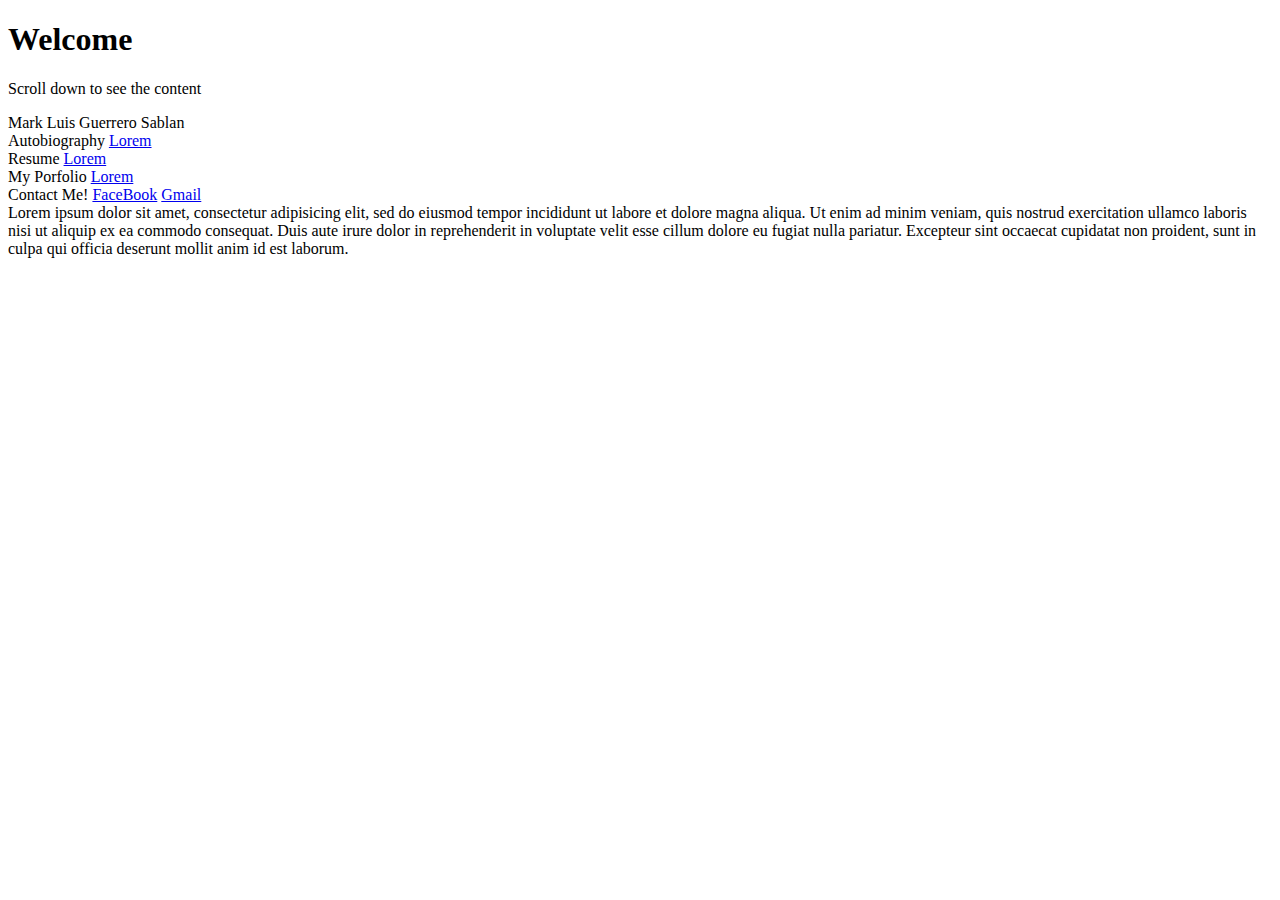
==== index.html @ 37bc4d05 "Create index.html" ====
<!DOCTYPE html>
<html>
<head>
	<title>Home</title>
	<meta charset="utf-8">
	<link rel="stylesheet" type="text/css" href="./css/styles.css">
	<script type="text/javascript" url="./js/script.js"></script>
</head>
<body>

	<div class="container">

		<div class="section header">
			
			<div class="cont">
				<h1>Welcome</h1>
				<p>Scroll down to see the content</p>
			</div>

			<div class="scroll">
				<span></span>
				<span></span>
				<span></span>
				<span></span>
			</div>

		</div>

		<div class="section content" id="content">
			<div class="title">Mark Luis Guerrero Sablan</div>
			<div class="wrap">
				<div class="sec">
					<div class="text-container1">
						Autobiography
						<a href="autobiography.html">Lorem</a>
					</div>

					<div class="text-container2">
						Resume
						<a href="resume.html">Lorem</a>
					</div>
				</div>

				<div class="sec">
					<div class="text-container2">
						My Porfolio
						<a href="portfolio.html">Lorem</a>
					</div>

					<div class="text-container1">
						Contact Me!
						<a href="#facebook">FaceBook</a>
						<a href="#gmail">Gmail</a>
					</div>
				</div>

				<div class="sec">
					<div class="text-section">
						Lorem ipsum dolor sit amet, consectetur adipisicing elit, sed do eiusmod
						tempor incididunt ut labore et dolore magna aliqua. Ut enim ad minim veniam,
						quis nostrud exercitation ullamco laboris nisi ut aliquip ex ea commodo
						consequat. Duis aute irure dolor in reprehenderit in voluptate velit esse
						cillum dolore eu fugiat nulla pariatur. Excepteur sint occaecat cupidatat non
						proident, sunt in culpa qui officia deserunt mollit anim id est laborum.
					</div>
				</div>
			</div>
		</div>
	</div>

</body>
</html>
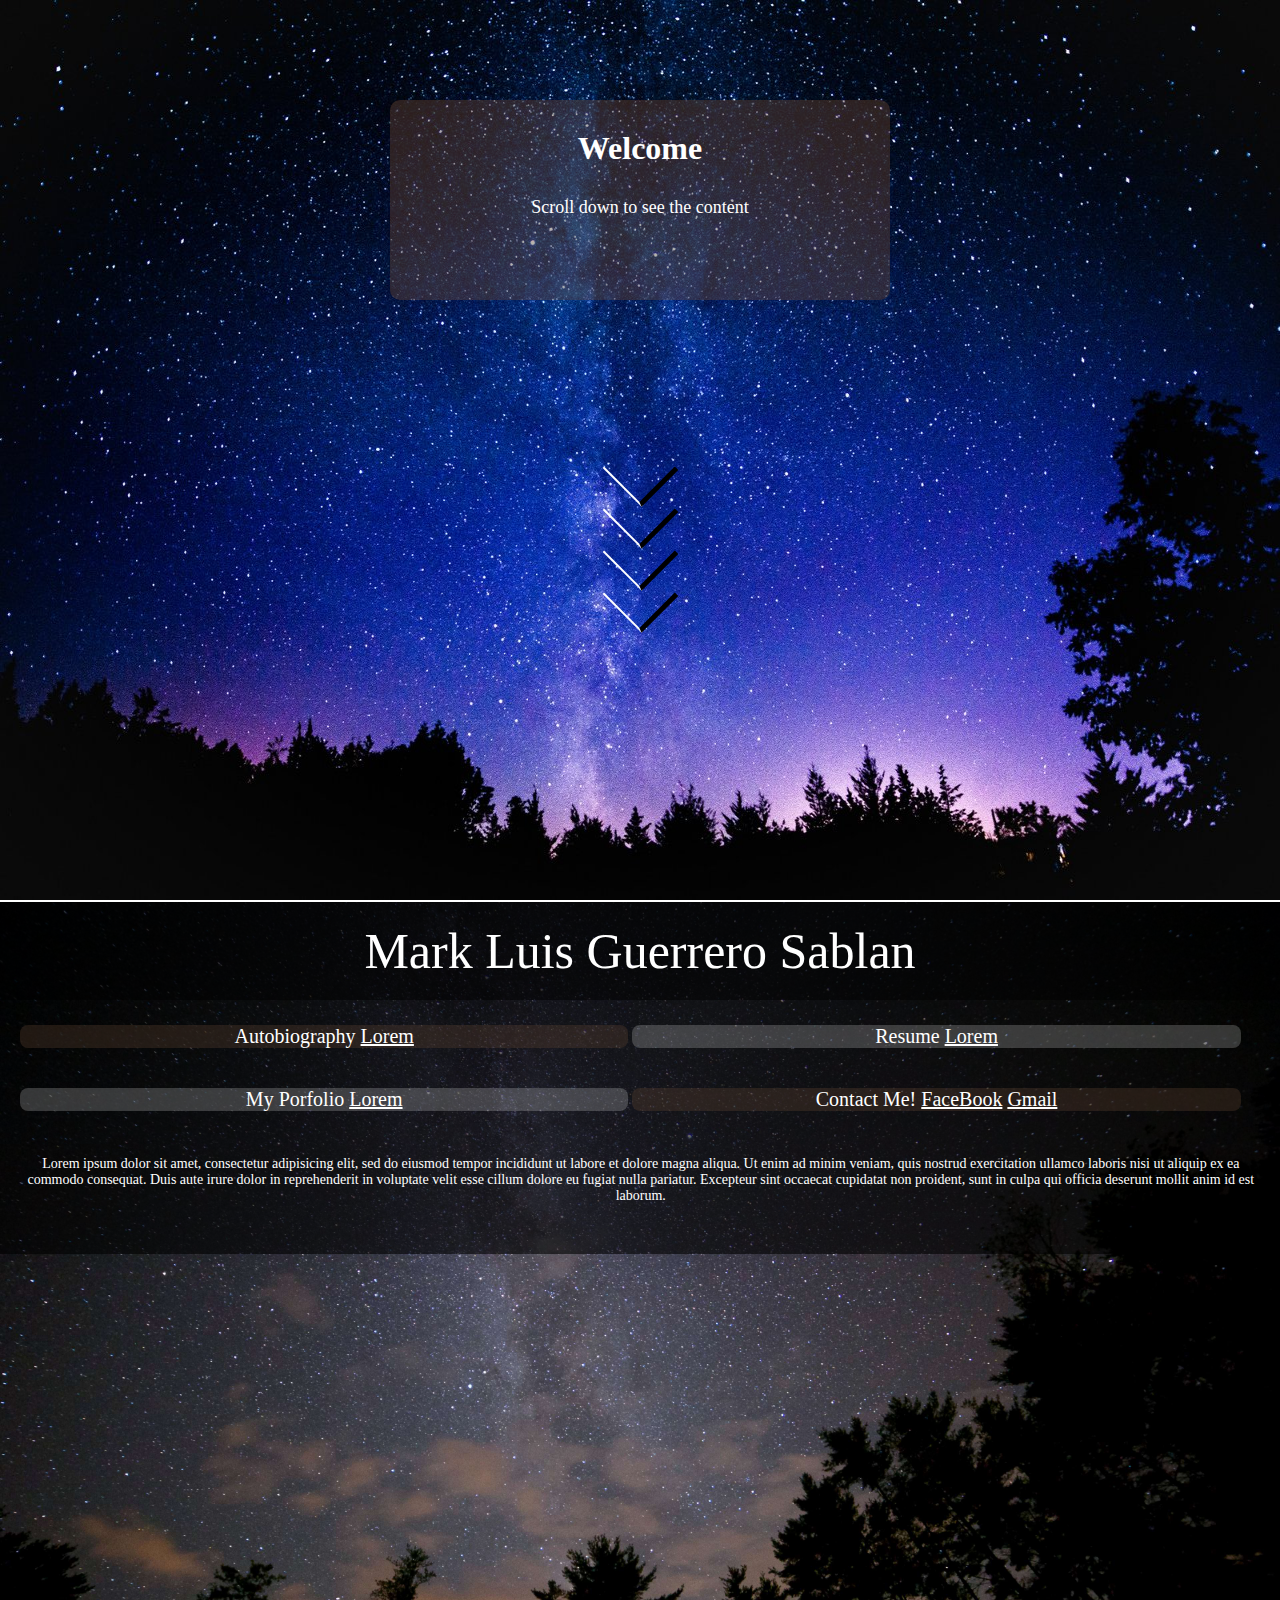
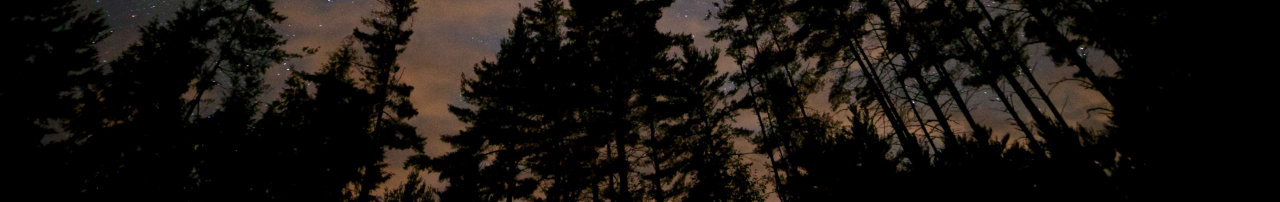
==== commit 9d01c553: "Update index.html" ====
--- a/index.html
+++ b/index.html
@@ -3,6 +3,7 @@
 <head>
 	<title>Home</title>
 	<meta charset="utf-8">
+	<meta name="viewport" content="width=device-width,initial-scale=1.0">
 	<link rel="stylesheet" type="text/css" href="./css/styles.css">
 	<script type="text/javascript" url="./js/script.js"></script>
 </head>
--- a/css/styles.css
+++ b/css/styles.css
@@ -0,0 +1,176 @@
+body{
+	margin: 0;
+	border: 0;
+	padding: 0;
+	font-family: Verdana;
+}
+
+body * {
+	margin: 0;
+	padding: 0;
+	color:white;
+}
+
+.header{
+	width: 100%;
+	height: 100vh;
+	background-image: url("../img/galaxy-forest.jpg");
+	background-color: grey;
+	background-size: 100% 100%;
+}
+
+.cont{
+	background-color: rgba(109, 72, 49, 0.4);
+	width: 500px;
+	height: 200px;
+	border-radius: 10px;
+	text-align: center;
+	position: absolute;
+	left: 50%;
+	top: 100px;
+	transform: translate(-50%, 0);
+}
+
+.cont h1{
+	color: white;
+	padding-top: 30px;
+}
+
+.cont p{
+	color: white;
+	font-size: 18px;
+	padding-top: 30px;
+}
+
+.greet a:hover{
+	border: 2px #ddd solid;
+	color: #ddd;
+}
+
+.scroll{
+	position: absolute;
+	width: 200px;
+	height: 300px;
+	top: 50%;
+	left: 50%;
+	transform: translate(-50%, 1%);
+}
+
+.scroll span{
+	display: block;
+	width: 50px;
+	height: 50px;
+	border-bottom: 2px white solid;
+	border-right: 5px black solid;
+	transform: rotate(45deg);
+	margin: 0 auto;
+	margin-top: -10px;
+	animation: scroll-animate 1s infinite;
+}
+
+.scroll span:nth-child(1){
+	animation-delay: 0.7s;
+}
+
+.scroll span:nth-child(2){
+	animation-delay: 0.8s;
+}
+
+.scroll span:nth-child(3){
+	animation-delay: 0.9s;
+}
+
+@keyframes scroll-animate{
+	0%{
+		opacity: 0;
+		transform: rotate(45deg) translate(-20px, -20px);
+	}
+	50%{
+		opacity: 1;
+	}
+
+	100%{
+		opacity: 0;
+		transform: rotate(45deg) translate(20px, 20px);
+	}
+}
+
+/*Content*/
+.container .section{
+	position: sticky;
+	top: 0;
+	width: 100%;
+	height: 100vh;
+}
+
+.content{
+	width: 100%;
+	height: 100vh;
+	background-image: url('../img/forest.jpg');
+	background-size: 100% 100%;
+	border-top: 2px white solid;
+}
+
+
+.title{
+	width: 100%;
+	padding: 20px 0 20px 0;
+	background-color: rgba(0,0,0,0.8);
+	text-align: center;
+	font-size: 50px;
+	color: white;
+}
+
+.wrap{
+	width: 97%;
+	padding: 0 20px 50px 20px;
+	background-color: rgba(0,0,0,0.6);
+}
+
+.sec{
+	width: 100%;
+}
+
+.text-container1{
+	display: inline-block;
+	width: 49%;
+	height: auto; 
+	background-color: rgba(102, 74, 54, 0.3);
+	color: white;
+	margin: 20px 0 20px 0;
+	text-align: center;
+	border-radius: 8px;
+	position: relative;
+	top:5px;
+}
+
+.text-container2{
+	position: relative;
+	top: 5px;
+	display: inline-block;
+	width: 49%;
+	height: auto;
+	background-color: rgba(255, 255, 255, 0.2);
+	color: white;	margin: 20px 0 20px 0;
+	text-align: center;
+	border-radius: 8px;
+}
+
+.text-container1, .text-container2{
+	font-size: 20px;
+}
+
+.text-section{
+	width: 100%;
+	font-size: 14px;
+	text-align: center;
+	margin-top: 30px;
+}
+
+.footer{
+	width: 100%;
+	padding: 20px 0 20px 0;
+	background-color: green;
+	text-align: center;
+	font-size: 16px;
+}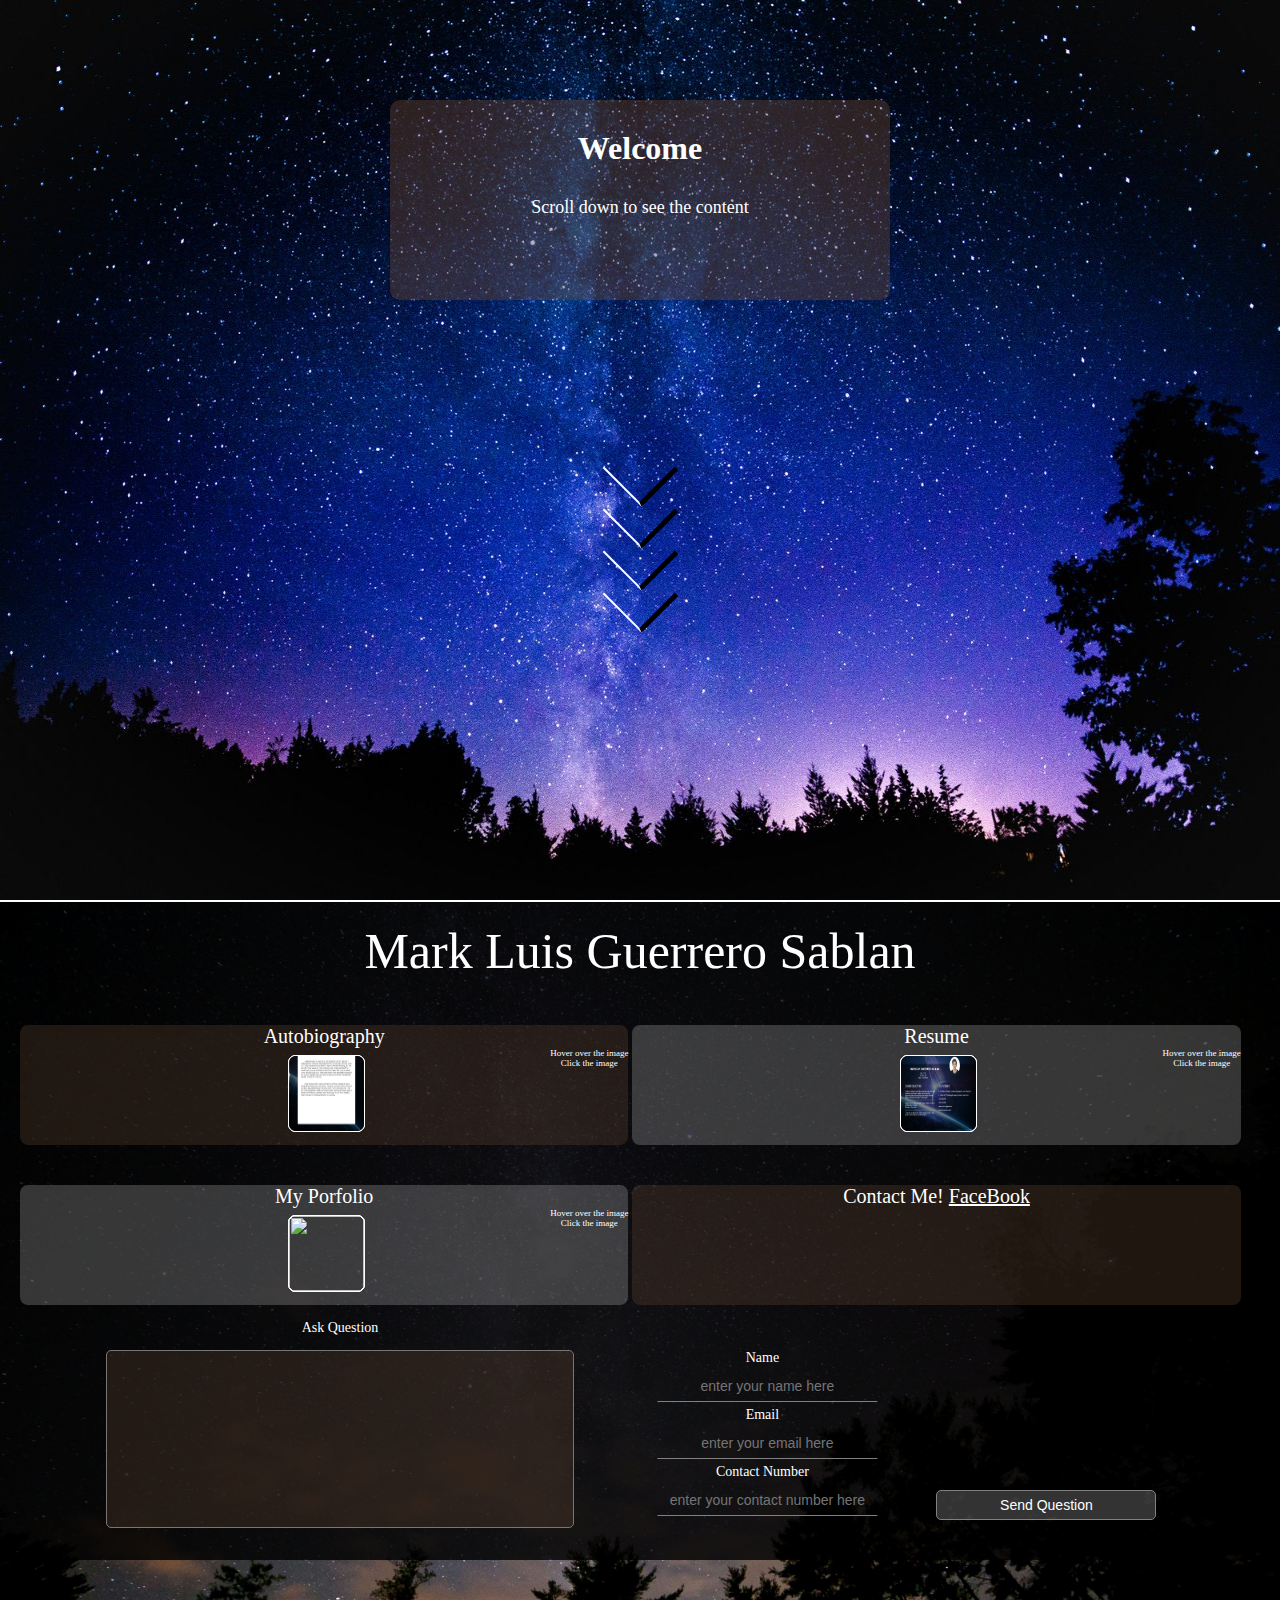
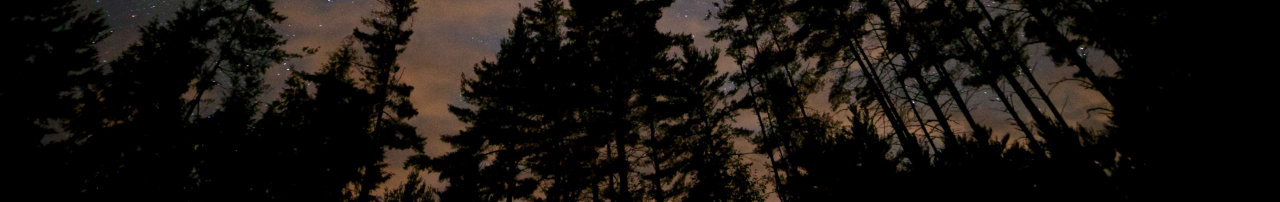
==== commit 3f556b5a: "Add files via upload" ====
--- a/index.html
+++ b/index.html
@@ -1,73 +1,106 @@
-<!DOCTYPE html>
-<html>
-<head>
-	<title>Home</title>
-	<meta charset="utf-8">
-	<meta name="viewport" content="width=device-width,initial-scale=1.0">
-	<link rel="stylesheet" type="text/css" href="./css/styles.css">
-	<script type="text/javascript" url="./js/script.js"></script>
-</head>
-<body>
-
-	<div class="container">
-
-		<div class="section header">
-			
-			<div class="cont">
-				<h1>Welcome</h1>
-				<p>Scroll down to see the content</p>
-			</div>
-
-			<div class="scroll">
-				<span></span>
-				<span></span>
-				<span></span>
-				<span></span>
-			</div>
-
-		</div>
-
-		<div class="section content" id="content">
-			<div class="title">Mark Luis Guerrero Sablan</div>
-			<div class="wrap">
-				<div class="sec">
-					<div class="text-container1">
-						Autobiography
-						<a href="autobiography.html">Lorem</a>
-					</div>
-
-					<div class="text-container2">
-						Resume
-						<a href="resume.html">Lorem</a>
-					</div>
-				</div>
-
-				<div class="sec">
-					<div class="text-container2">
-						My Porfolio
-						<a href="portfolio.html">Lorem</a>
-					</div>
-
-					<div class="text-container1">
-						Contact Me!
-						<a href="#facebook">FaceBook</a>
-						<a href="#gmail">Gmail</a>
-					</div>
-				</div>
-
-				<div class="sec">
-					<div class="text-section">
-						Lorem ipsum dolor sit amet, consectetur adipisicing elit, sed do eiusmod
-						tempor incididunt ut labore et dolore magna aliqua. Ut enim ad minim veniam,
-						quis nostrud exercitation ullamco laboris nisi ut aliquip ex ea commodo
-						consequat. Duis aute irure dolor in reprehenderit in voluptate velit esse
-						cillum dolore eu fugiat nulla pariatur. Excepteur sint occaecat cupidatat non
-						proident, sunt in culpa qui officia deserunt mollit anim id est laborum.
-					</div>
-				</div>
-			</div>
-		</div>
-	</div>
-
-</body>
-</html>
+<!DOCTYPE html>
+<html>
+<head>
+	<title>Home</title>
+	<meta charset="utf-8">
+	<link rel="stylesheet" type="text/css" href="./css/styles.css">
+	<script type="text/javascript" url="./js/script.js"></script>
+</head>
+<body>
+
+	<div class="container">
+
+		<div class="section header">
+			
+			<div class="cont">
+				<h1>Welcome</h1>
+				<p>Scroll down to see the content</p>
+			</div>
+
+			<div class="scroll">
+				<span></span>
+				<span></span>
+				<span></span>
+				<span></span>
+			</div>
+
+		</div>
+
+		<div class="section content" id="content">
+			<div class="title">Mark Luis Guerrero Sablan</div>
+			<div class="wrap">
+				<div class="sec">
+					<div class="text-container1">
+						Autobiography
+						<p class="hover">Hover over the image<br>Click the image</p>
+						<a href="autobiography.html">
+							<img class="eff1" src="./img/auto1.png">	
+							<img class="eff1" src="./img/auto3.png">
+							<img class="eff1" src="./img/auto2.png">
+						</a>
+					</div>
+
+					<div class="text-container2">
+						Resume
+						<p class="hover">Hover over the image<br>Click the image</p>
+						<a href="resume.html">
+							<img class="eff2" src="./img/resume4.png">
+							<img class="eff2" src="./img/resume3.png">
+							<img class="eff2" src="./img/resume2.png">
+							<img class="eff2" src="./img/resume1.png">
+						</a>
+					</div>
+				</div>
+
+				<div class="sec">
+					<div class="text-container2">
+						My Porfolio
+						<p class="hover">Hover over the image<br>Click the image</p>
+						<a href="portfolio.html">
+							<img class="eff3" src="">
+							<img class="eff3" src="">
+							<img class="eff3" src="">
+							<img class="eff3" src="">
+							<img class="eff3" src="">
+						</a>
+					</div>
+
+					<div class="text-container1">
+						Contact Me!
+						<!-- <p class="hover">hover over the image</p> -->
+						<a href="https://facebook.com/maaarksablan">FaceBook</a>
+						<!-- <a href="#gmail">Gmail</a> -->
+					</div>
+
+					<div class="text-section">
+
+						<form>
+							<div class="left">
+								<label>Ask Question</label>
+								<textarea rows="10" required=""></textarea>
+							</div>
+
+							<div class="center">
+								<label>Name</label>
+								<input type="text" name="" required="" placeholder="enter your name here">
+								<label>Email</label>
+								<input type="email" name="" required="" placeholder="enter your email here">
+								<label>Contact Number</label>
+								<input type="text" name="" required="" placeholder="enter your contact number here">
+							</div>
+							<div class="right">
+								<input type="submit" name="" id="sbmtbtn" value="Send Question">
+							</div>
+						</form>
+					</div>
+				</div>
+
+				<div class="sec">
+					
+				</div>
+			</div>
+		</div>
+	</div>
+
+</body>
+</html>--- a/css/styles.css
+++ b/css/styles.css
@@ -3,6 +3,7 @@
 	border: 0;
 	padding: 0;
 	font-family: Verdana;
+	overflow-x: hidden;
 }
 
 body * {
@@ -123,18 +124,24 @@
 
 .wrap{
 	width: 97%;
-	padding: 0 20px 50px 20px;
-	background-color: rgba(0,0,0,0.6);
+	padding: 0 20px 240px 20px;
+	background-color: rgba(0,0,0,0.8);
 }
 
 .sec{
 	width: 100%;
+}
+
+.sec p {
+	font-size: 9px;
+	position: absolute;
+	right: 0;
 }
 
 .text-container1{
 	display: inline-block;
 	width: 49%;
-	height: auto; 
+	height: 120px; 
 	background-color: rgba(102, 74, 54, 0.3);
 	color: white;
 	margin: 20px 0 20px 0;
@@ -149,7 +156,7 @@
 	top: 5px;
 	display: inline-block;
 	width: 49%;
-	height: auto;
+	height: 120px;
 	background-color: rgba(255, 255, 255, 0.2);
 	color: white;	margin: 20px 0 20px 0;
 	text-align: center;
@@ -161,10 +168,12 @@
 }
 
 .text-section{
+	position: absolute;
 	width: 100%;
 	font-size: 14px;
 	text-align: center;
 	margin-top: 30px;
+	/*background-color: rgba(0,0,0,0.6);*/
 }
 
 .footer{
@@ -173,4 +182,149 @@
 	background-color: green;
 	text-align: center;
 	font-size: 16px;
-}+}
+
+a img{
+	width: 75px;
+	height: 75px;
+	position: absolute;
+	top: 30px;
+	left: 44%;
+	transition: 2s;
+	border-radius: 10%;
+	border: 1px white solid;
+}
+
+a:hover .eff2:nth-child(4){
+	transform: translate(75px, -55px) rotate(15deg);
+	transition: 0.6s;
+}
+
+a:hover .eff2:nth-child(3){
+	transform: translate(50px, -40px) rotate(10deg);
+	transition: 0.8s;
+}
+
+a:hover .eff2:nth-child(2){
+	transform: translate(20px, -25px) rotate(5deg);
+	transition: 1s;
+}
+
+a:hover .eff2:nth-child(1){
+	transition: 2s;
+	transition-delay: 0.5s;
+}
+
+a:hover .eff1:nth-child(3){
+	transform: translate(150px, 0) scale(1.1);
+}
+
+a:hover .eff1:nth-child(2){
+	transform: translate(-150px, 0) scale(1.1);
+}
+
+a:hover .eff1:nth-child(1){
+	transform: scale(1.1);
+	transition-delay: 1s;
+}
+
+a:hover .eff3:nth-child(1){
+	transform: translate(-200px, 0) scale(1.1);
+}
+
+a:hover .eff3:nth-child(2){
+	transform: translate(-100px, 0) scale(1.1);
+}
+
+a:hover .eff3:nth-child(3){
+	transform: scale(1.1);
+}
+
+a:hover .eff3:nth-child(4){
+	transform: translate(100px, 0) scale(1.1);
+}
+
+a:hover .eff3:nth-child(5){
+	transform: translate(200px, 0) scale(1.1);
+}
+
+input{
+	width: 220px;
+	height: 30px;
+	outline: none;
+	background: none;
+	border: none;
+	border-bottom: 1px grey solid;
+	font-size: 14px;
+}
+
+textarea{
+	background-color: rgba(102, 74, 54, 0.3);
+	resize: none;
+	width: 450px;
+	font-size: 14px;
+	font-family: sans-serif;
+	outline: none;
+	padding: 8px;
+	border-radius: 5px;
+}
+
+#sbmtbtn{
+	background-color: rgba(255, 255, 255, 0.2);
+	border: 1px grey solid;
+	border-radius: 5px;
+}
+
+#sbmtbtn:hover{
+	background-color: rgba(255, 255, 255, 0.5);
+	transform: translate(50%, -3px);
+	transition: 1s;
+}
+
+.left{
+	width: 50%;
+	position: absolute;
+	left: 0;
+}
+
+.center{
+	width: 10%;
+	position: absolute;
+	left: 60%;
+	transform: translate(-70%, 0px);
+	text-align: center;
+}
+
+.left label{
+	position: absolute;
+	top: 0;
+	left: 50%;
+	transform: translate(-50%, -30px);
+}
+
+.center label{
+	display: block;
+}
+
+.center input{
+	display: block;
+	text-align: center;
+	position: relative;
+	left: 50%;
+	transform: translate(-50%, 0px);
+	margin: 5px;
+}
+
+.right{
+	width: 18%;
+	position: absolute;
+	right: 10%;
+	text-align: center;
+}
+
+.right input{
+	position: absolute;
+	left: -50%;
+	top: 140px;
+	transform: translate(50%, 0px);
+}
